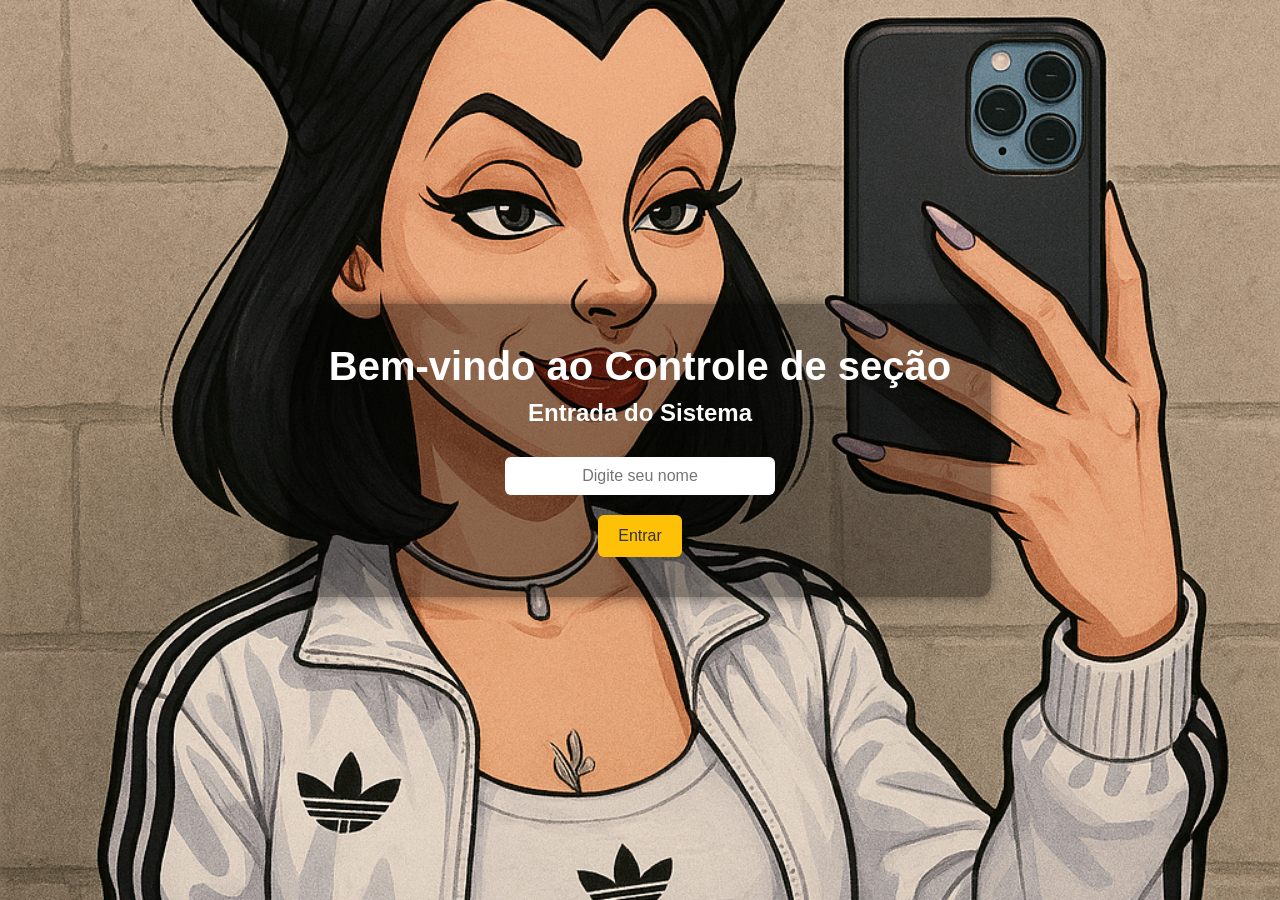
==== index.html @ 9f2d7c99 "atualizando" ====
<!DOCTYPE html>
<html lang="pt-BR">
<head>
  <link rel="stylesheet" href="style.css">
  <meta charset="UTF-8">
  <title>Entrada - Controle de seção</title>
</head>

<body>
  <div class="container">
    <h1>Bem-vindo ao Controle de seção</h1>
    <h2>Entrada do Sistema</h2>
    <input type="text" id="vendedor" placeholder="Digite seu nome">
    <br>
    <button onclick="entrar()">Entrar</button>

    <div id="menu" class="menu" style="display:none;">
      <a href="vestuario.html">Vesturário</a>
      <a href="tenis.html">Tênis</a>
      <a href="acessorios.html">Acessórios</a>
    </div>
  </div>
<div class="imagem">

  <script>
    function entrar() {
      const nome = document.getElementById("vendedor").value.trim();
      if (nome === "") {
        alert("Por favor, digite seu nome para entrar.");
        return;
      }
      document.querySelector("h2").innerText = "Vendedor: " + nome;
      document.getElementById("menu").style.display = "flex";
    }
  </script>
</body>
</html>
---- style.css ----
* {
   margin: 0;
   padding: 0; 
}

body {
      font-family: Arial, sans-serif;
      background: url("img/malevola\ .png") no-repeat center fixed;
      color: #fff;
      display: flex;
      justify-content: center;
      align-items: center;
      height: 100vh;
      margin: 0;
      z-index: 100;
      background-size: cover;
    }
    .container {
    
      text-align: center;
      background: rgba(0,0,0,0.4);
      padding: 40px;
      border-radius: 12px;
      box-shadow: 0 0 15px rgba(0,0,0,0.5);
      
    }
    h1 {
      font-size: 2.5em;
      margin-bottom: 10px;
    }
    h2 {
      font-size: 1.5em;
      margin-bottom: 30px;
    }
    input {
      padding: 10px;
      font-size: 16px;
      border-radius: 6px;
      border: none;
      margin-bottom: 20px;
      width: 250px;
      text-align: center;
    }
    button {
      padding: 12px 20px;
      font-size: 16px;
      border: none;
      border-radius: 6px;
      background: #FFC107;
      color: #333;
      cursor: pointer;
      transition: 0.3s;
    }
    button:hover {
      background: #FF9800;
    }
    .menu {
      margin-top: 30px;
      display: flex;
      gap: 20px;
      justify-content: center;
    }
    .menu a {
      text-decoration: none;
      padding: 15px 25px;
      background: #fff;
      color: #333;
      border-radius: 8px;
      font-weight: bold;
      transition: 0.3s;
    }
    .menu a:hover {
      background: #ddd;
    }
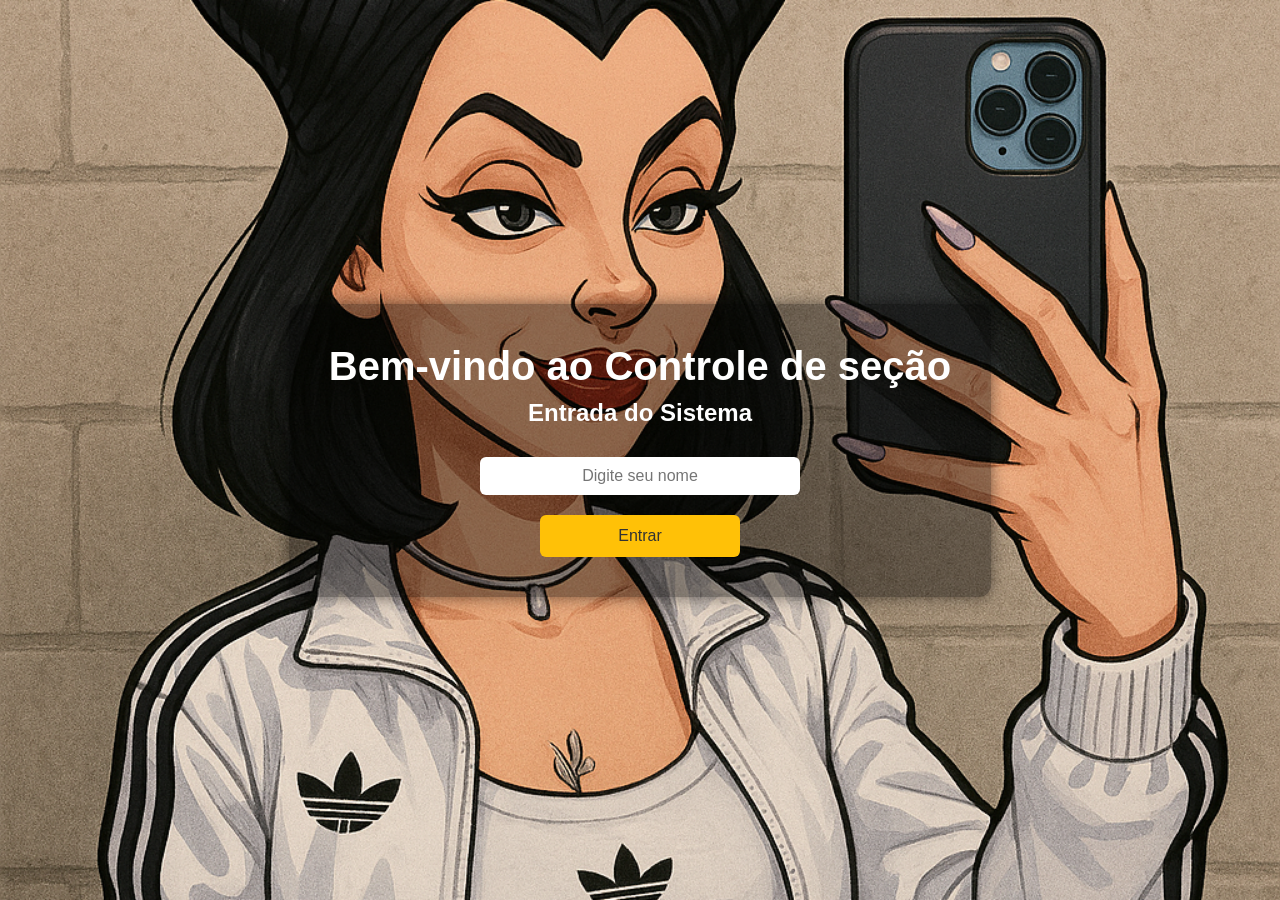
==== commit ffed2ef6: "atualizando" ====
--- a/index.html
+++ b/index.html
@@ -3,6 +3,7 @@
 <head>
   <link rel="stylesheet" href="style.css">
   <meta charset="UTF-8">
+  <meta name="viewport" content="width=device-width, initial-scale=1.0">
   <title>Entrada - Controle de seção</title>
 </head>
 
--- a/style.css
+++ b/style.css
@@ -72,3 +72,23 @@
     .menu a:hover {
       background: #ddd;
     }
+input {
+  width: 80%; /* <-- antes era 250px, agora ocupa 80% da tela */
+  max-width: 300px; /* limite para não ficar exagerado em telas grandes */
+}
+
+button {
+  width: 80%;
+  max-width: 200px;
+}
+@media (max-width: 600px) {
+  h1 {
+    font-size: 1.8em; /* reduz título em telas pequenas */
+  }
+  h2 {
+    font-size: 1.2em;
+  }
+  .container {
+    padding: 20px; /* menos espaço para caber melhor */
+  }
+}
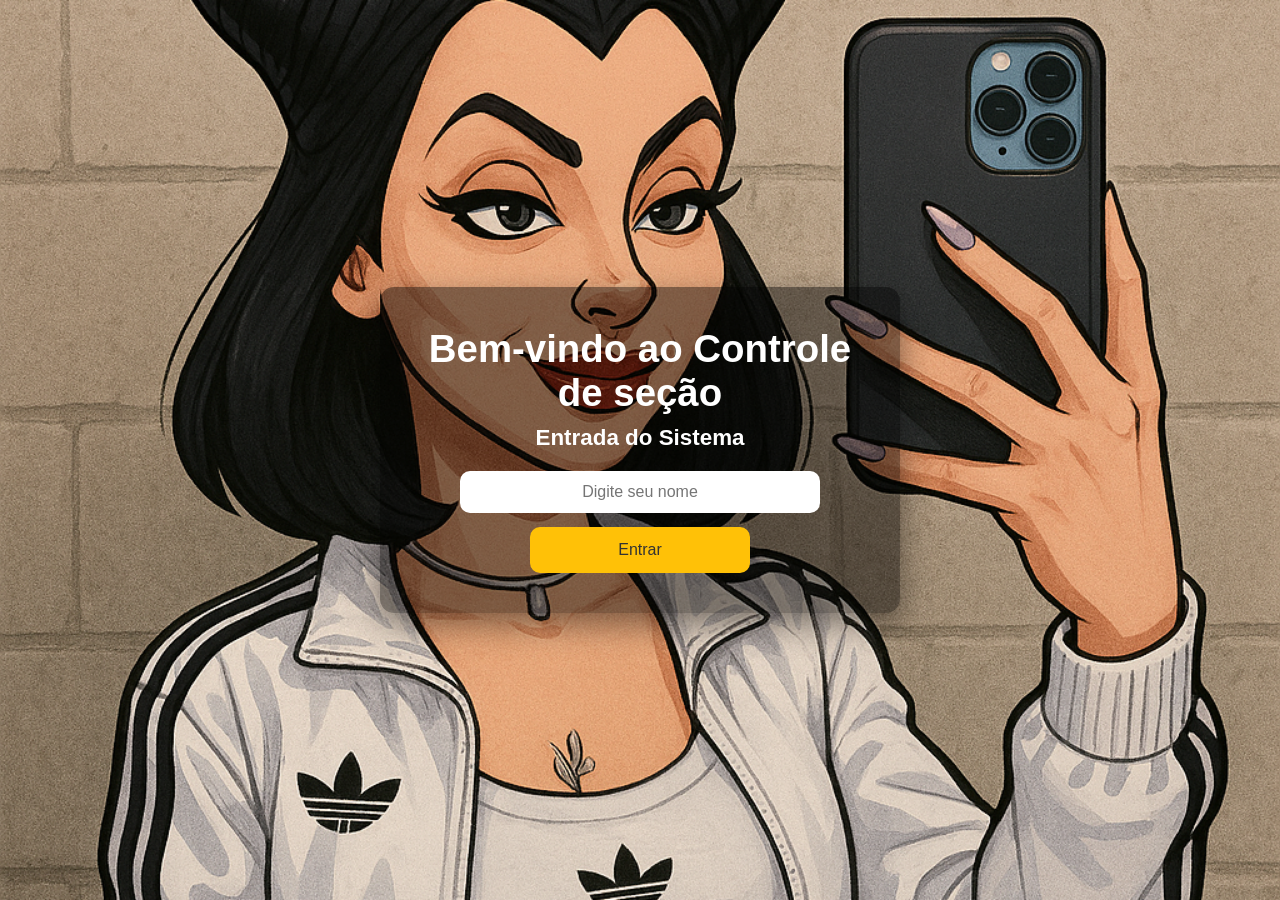
==== commit 9d425237: "atualizado" ====
--- a/index.html
+++ b/index.html
@@ -21,7 +21,6 @@
       <a href="acessorios.html">Acessórios</a>
     </div>
   </div>
-<div class="imagem">
 
   <script>
     function entrar() {
@@ -35,4 +34,5 @@
     }
   </script>
 </body>
-</html>+</html>
+
--- a/style.css
+++ b/style.css
@@ -1,94 +1,111 @@
+:root {
+  --amarelo: #ffc107;
+  --amarelo-hover: #ff9800;
+  --fundo-card: rgba(0, 0, 0, 0.45);
+}
+
 * {
-   margin: 0;
-   padding: 0; 
+  margin: 0;
+  padding: 0;
+  box-sizing: border-box;
 }
 
 body {
-      font-family: Arial, sans-serif;
-      background: url("img/malevola\ .png") no-repeat center fixed;
-      color: #fff;
-      display: flex;
-      justify-content: center;
-      align-items: center;
-      height: 100vh;
-      margin: 0;
-      z-index: 100;
-      background-size: cover;
-    }
-    .container {
-    
-      text-align: center;
-      background: rgba(0,0,0,0.4);
-      padding: 40px;
-      border-radius: 12px;
-      box-shadow: 0 0 15px rgba(0,0,0,0.5);
-      
-    }
-    h1 {
-      font-size: 2.5em;
-      margin-bottom: 10px;
-    }
-    h2 {
-      font-size: 1.5em;
-      margin-bottom: 30px;
-    }
-    input {
-      padding: 10px;
-      font-size: 16px;
-      border-radius: 6px;
-      border: none;
-      margin-bottom: 20px;
-      width: 250px;
-      text-align: center;
-    }
-    button {
-      padding: 12px 20px;
-      font-size: 16px;
-      border: none;
-      border-radius: 6px;
-      background: #FFC107;
-      color: #333;
-      cursor: pointer;
-      transition: 0.3s;
-    }
-    button:hover {
-      background: #FF9800;
-    }
-    .menu {
-      margin-top: 30px;
-      display: flex;
-      gap: 20px;
-      justify-content: center;
-    }
-    .menu a {
-      text-decoration: none;
-      padding: 15px 25px;
-      background: #fff;
-      color: #333;
-      border-radius: 8px;
-      font-weight: bold;
-      transition: 0.3s;
-    }
-    .menu a:hover {
-      background: #ddd;
-    }
+  font-family: Arial, sans-serif;
+  background: url("img/malevola\ .png") no-repeat center fixed;
+  background-size: cover;
+  color: #fff;
+  min-height: 100vh;
+  display: flex;
+  justify-content: center;
+  align-items: center;
+  padding: 18px;
+}
+
+.container {
+  width: min(520px, 100%);
+  text-align: center;
+  background: var(--fundo-card);
+  padding: clamp(18px, 4.5vw, 40px);
+  border-radius: 14px;
+  box-shadow: 0 12px 32px rgba(0, 0, 0, 0.45);
+}
+
+h1 {
+  font-size: clamp(1.6rem, 6vw, 2.4rem);
+  margin-bottom: 10px;
+  line-height: 1.15;
+}
+
+h2 {
+  font-size: clamp(1.05rem, 4.5vw, 1.4rem);
+  margin-bottom: 20px;
+}
+
 input {
-  width: 80%; /* <-- antes era 250px, agora ocupa 80% da tela */
-  max-width: 300px; /* limite para não ficar exagerado em telas grandes */
+  width: min(100%, 360px);
+  padding: 12px 14px;
+  font-size: 16px;
+  border-radius: 10px;
+  border: none;
+  margin-bottom: 14px;
+  text-align: center;
 }
 
 button {
-  width: 80%;
-  max-width: 200px;
+  width: min(100%, 220px);
+  min-height: 46px;
+  padding: 10px 16px;
+  font-size: 16px;
+  border: none;
+  border-radius: 10px;
+  background: var(--amarelo);
+  color: #333;
+  cursor: pointer;
+  transition: background 0.2s ease;
 }
-@media (max-width: 600px) {
-  h1 {
-    font-size: 1.8em; /* reduz título em telas pequenas */
+
+button:hover {
+  background: var(--amarelo-hover);
+}
+
+.menu {
+  margin-top: 26px;
+  display: flex;
+  gap: 12px;
+  justify-content: center;
+  flex-wrap: wrap;
+}
+
+.menu a {
+  text-decoration: none;
+  padding: 12px 18px;
+  min-height: 44px;
+  display: inline-flex;
+  align-items: center;
+  justify-content: center;
+  background: #fff;
+  color: #333;
+  border-radius: 10px;
+  font-weight: bold;
+  transition: background 0.2s ease;
+}
+
+.menu a:hover {
+  background: #e9e9e9;
+}
+
+@media (max-width: 640px) {
+  body {
+    align-items: flex-start;
+    padding-top: 24px;
   }
-  h2 {
-    font-size: 1.2em;
+
+  .menu {
+    flex-direction: column;
   }
-  .container {
-    padding: 20px; /* menos espaço para caber melhor */
+
+  .menu a {
+    width: 100%;
   }
 }
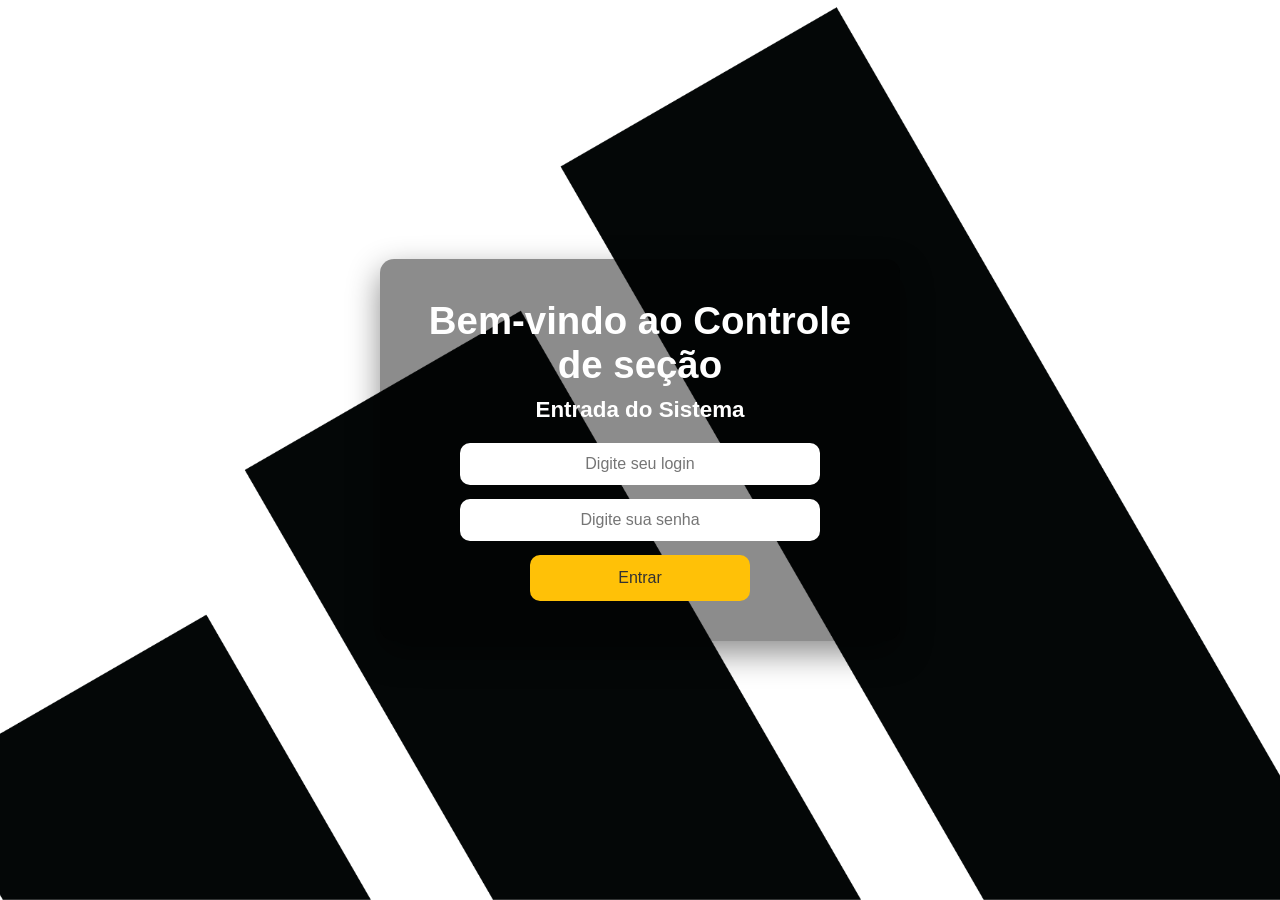
==== commit 64ed339e: "implantacao de loguin" ====
--- a/index.html
+++ b/index.html
@@ -6,31 +6,41 @@
   <meta name="viewport" content="width=device-width, initial-scale=1.0">
   <title>Entrada - Controle de seção</title>
 </head>
-
 <body>
   <div class="container">
     <h1>Bem-vindo ao Controle de seção</h1>
     <h2>Entrada do Sistema</h2>
-    <input type="text" id="vendedor" placeholder="Digite seu nome">
-    <br>
-    <button onclick="entrar()">Entrar</button>
 
-    <div id="menu" class="menu" style="display:none;">
-      <a href="vestuario.html">Vesturário</a>
-      <a href="tenis.html">Tênis</a>
-      <a href="acessorios.html">Acessórios</a>
-    </div>
+    <input type="text" id="login" placeholder="Digite seu login">
+    <input type="password" id="senha" placeholder="Digite sua senha">
+    <button type="button" onclick="entrar()">Entrar</button>
   </div>
 
+  <script src="auth-db.js"></script>
   <script>
+    AuthDB.garantirAdminPadrao();
+
+    const sessaoAtual = AuthDB.obterSessao();
+    if (sessaoAtual) {
+      window.location.href = "dashboard.html";
+    }
+
     function entrar() {
-      const nome = document.getElementById("vendedor").value.trim();
-      if (nome === "") {
-        alert("Por favor, digite seu nome para entrar.");
+      const login = document.getElementById("login").value.trim();
+      const senha = document.getElementById("senha").value;
+
+      if (login === "" || senha.trim() === "") {
+        alert("Por favor, preencha login e senha.");
         return;
       }
-      document.querySelector("h2").innerText = "Vendedor: " + nome;
-      document.getElementById("menu").style.display = "flex";
+
+      const resultado = AuthDB.autenticar(login, senha);
+      if (!resultado.ok) {
+        alert(resultado.mensagem);
+        return;
+      }
+
+      window.location.href = "dashboard.html";
     }
   </script>
 </body>
--- a/style.css
+++ b/style.css
@@ -12,7 +12,7 @@
 
 body {
   font-family: Arial, sans-serif;
-  background: url("img/malevola\ .png") no-repeat center fixed;
+  background: url("img/logoadidas.png") no-repeat center fixed;
   background-size: cover;
   color: #fff;
   min-height: 100vh;
@@ -89,6 +89,12 @@
   border-radius: 10px;
   font-weight: bold;
   transition: background 0.2s ease;
+  gap: 8px;
+}
+
+.menu-icon {
+  font-size: 18px;
+  line-height: 1;
 }
 
 .menu a:hover {
